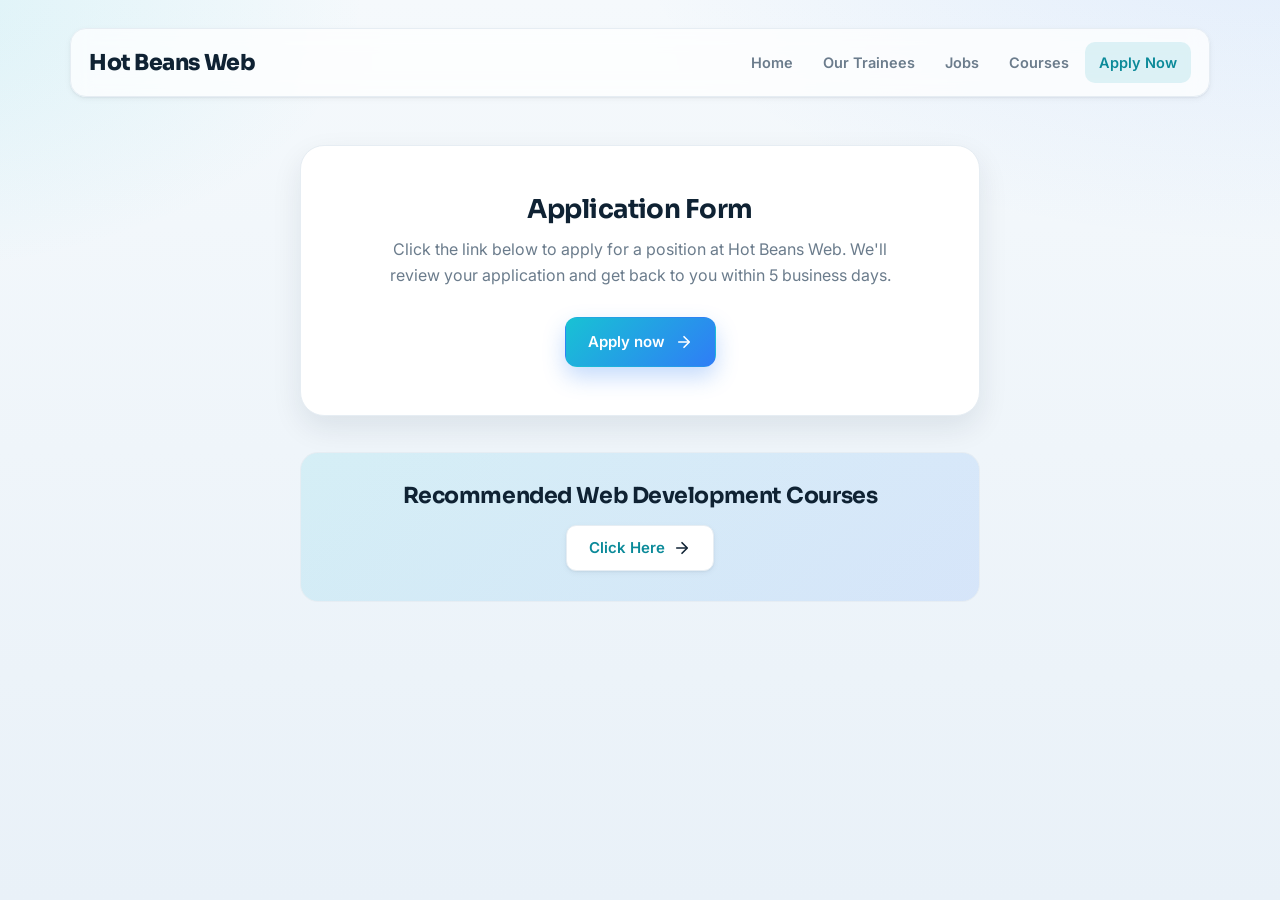
==== apply.html @ c347a07c "Initial commit" ====
<!DOCTYPE html>
<html lang="en">
<head>
  <meta charset="UTF-8">
  <meta name="viewport" content="width=device-width, initial-scale=1.0">
  <title>Hot Beans Web - Apply Now</title>
  <link rel="stylesheet" href="css/style.css">
</head>
<body>
  <div class="frame">
    <div class="wrap">

      <div id="site-header"></div>

      <section class="apply-wrap">
        <h2>Application Form</h2>
        <p>Click the link below to apply for a position at Hot Beans Web. We'll review your application and get back to you within 5 business days.</p>
        <a class="btn btn--cyan" href="https://docs.google.com/forms/d/e/1FAIpQLScm8ack-cFc1Bl6--9ZCEAIr3BD3UZqUUaQEHbzPcA5n_7Fcw/viewform" target="_blank">Apply now</a>
      </section>

      <div class="courses-cta">
        <h2>Recommended Web Development Courses</h2>
        <a class="btn btn--light" href="courses.html">Click Here</a>
      </div>

    </div>
  </div>
  <script src="js/header.js"></script>
  <script src="js/script.js"></script>
</body>
</html>
---- css/style.css ----
@import url('https://fonts.googleapis.com/css2?family=Inter:wght@400;500;600;700&family=Sora:wght@600;700;800&display=swap');

/* Hot Beans Web - professional polish (structure preserved) */

:root {
  --ink: #0f2233;
  --body: #33475b;
  --muted: #6b7c8c;
  --line: #e6edf3;
  --surface: #ffffff;
  --bg-1: #f5f9fc;
  --bg-2: #e9f1f8;
  --brand: #0ea5b7;
  --brand-strong: #0b8a99;
  --accent: #2f7df6;
  --grad: linear-gradient(135deg, #18c2d4 0%, #2f7df6 100%);
  --grad-soft: linear-gradient(135deg, rgba(24, 194, 212, 0.12), rgba(47, 125, 246, 0.12));
  --job: linear-gradient(160deg, #2073d6 0%, #1657a6 100%);
  --radius: 18px;
  --shadow-sm: 0 1px 2px rgba(15, 34, 51, 0.06), 0 2px 6px rgba(15, 34, 51, 0.05);
  --shadow: 0 12px 30px rgba(15, 34, 51, 0.09);
  --shadow-lg: 0 24px 50px rgba(15, 34, 51, 0.14);
}

* { margin: 0; padding: 0; box-sizing: border-box; }

html { scroll-behavior: smooth; }

body {
  font-family: 'Inter', -apple-system, BlinkMacSystemFont, 'Segoe UI', Roboto, Helvetica, Arial, sans-serif;
  color: var(--body);
  background: var(--bg-1);
  line-height: 1.6;
  -webkit-font-smoothing: antialiased;
  text-rendering: optimizeLegibility;
}

h1, h2, h3 {
  font-family: 'Sora', 'Inter', sans-serif;
  color: var(--ink);
  line-height: 1.2;
  letter-spacing: -0.02em;
}

.frame {
  min-height: 100vh;
  background:
    radial-gradient(1100px 560px at 100% -10%, rgba(47, 125, 246, 0.10), transparent 60%),
    radial-gradient(900px 500px at -10% 0%, rgba(24, 194, 212, 0.12), transparent 55%),
    linear-gradient(180deg, var(--bg-1) 0%, var(--bg-2) 100%);
  background-attachment: fixed;
  padding: 28px 24px 84px;
}
.wrap { max-width: 1140px; margin: 0 auto; }

/* ---------- Header / nav ---------- */
.site-header {
  display: flex;
  align-items: center;
  justify-content: space-between;
  gap: 20px;
  flex-wrap: wrap;
  margin-bottom: 48px;
  padding: 13px 18px;
  background: rgba(255, 255, 255, 0.72);
  border: 1px solid var(--line);
  border-radius: 16px;
  box-shadow: var(--shadow-sm);
  -webkit-backdrop-filter: blur(10px);
  backdrop-filter: blur(10px);
  position: sticky;
  top: 16px;
  z-index: 50;
}
.brand {
  font-family: 'Sora', 'Inter', sans-serif;
  font-weight: 800;
  letter-spacing: -0.02em;
  color: var(--ink);
}
.brand--xl { font-size: clamp(20px, 2.4vw, 26px); line-height: 1.1; }
.brand--sm { font-size: 22px; }

.main-nav {
  display: flex;
  align-items: center;
  gap: 2px;
  flex-wrap: wrap;
  list-style: none;
}
.nav-tab {
  display: inline-flex;
  align-items: center;
  text-align: center;
  padding: 9px 14px;
  border-radius: 10px;
  color: var(--muted);
  text-decoration: none;
  font-size: 14.5px;
  font-weight: 600;
  white-space: nowrap;
  transition: background 0.18s ease, color 0.18s ease;
}
.nav-tab:hover { background: #eef3f8; color: var(--ink); }
.nav-tab.active { background: rgba(14, 165, 183, 0.12); color: var(--brand-strong); }

.nav-toggle {
  display: none;
  align-items: center;
  gap: 8px;
  padding: 9px 15px;
  font: inherit;
  font-weight: 600;
  background: #fff;
  border: 1px solid var(--line);
  border-radius: 10px;
  box-shadow: var(--shadow-sm);
  color: var(--ink);
  cursor: pointer;
}
.nav-toggle:hover { background: #f8fafc; }
.nav-toggle[aria-expanded="true"] { background: var(--brand); border-color: var(--brand); color: #fff; }

/* ---------- Buttons ---------- */
.btn {
  display: inline-flex;
  align-items: center;
  gap: 10px;
  padding: 12px 22px;
  font-weight: 600;
  font-size: 15px;
  letter-spacing: 0;
  text-transform: none;
  text-decoration: none;
  border: 1px solid transparent;
  border-radius: 12px;
  cursor: pointer;
  transition: transform 0.18s ease, box-shadow 0.18s ease, background 0.18s ease, border-color 0.18s ease;
}
.btn::after {
  content: "";
  width: 18px; height: 18px;
  flex: none;
  background: no-repeat center/contain url("data:image/svg+xml,%3Csvg xmlns='http://www.w3.org/2000/svg' viewBox='0 0 24 24' fill='none' stroke='%230f2233' stroke-width='2.2' stroke-linecap='round' stroke-linejoin='round'%3E%3Cpath d='M5 12h13'/%3E%3Cpath d='M12 5l7 7-7 7'/%3E%3C/svg%3E");
  transition: transform 0.18s ease;
}
.btn:hover::after { transform: translateX(3px); }
.btn--light {
  background: #fff;
  color: var(--ink);
  border-color: var(--line);
  box-shadow: var(--shadow-sm);
}
.btn--light:hover { border-color: #cdd9e3; transform: translateY(-1px); box-shadow: var(--shadow); }
.btn--cyan {
  background: var(--grad);
  color: #fff;
  box-shadow: 0 10px 22px rgba(47, 125, 246, 0.28);
}
.btn--cyan:hover { transform: translateY(-1px); box-shadow: 0 14px 28px rgba(47, 125, 246, 0.36); filter: brightness(1.03); }
.btn--cyan::after {
  background-image: url("data:image/svg+xml,%3Csvg xmlns='http://www.w3.org/2000/svg' viewBox='0 0 24 24' fill='none' stroke='%23ffffff' stroke-width='2.2' stroke-linecap='round' stroke-linejoin='round'%3E%3Cpath d='M5 12h13'/%3E%3Cpath d='M12 5l7 7-7 7'/%3E%3C/svg%3E");
}

.text-link {
  display: inline-flex;
  align-items: center;
  gap: 8px;
  font-family: 'Sora', 'Inter', sans-serif;
  font-size: 18px;
  font-weight: 600;
  color: var(--brand-strong);
  text-decoration: none;
}
.text-link:hover { color: var(--accent); }

/* ---------- Home: welcome + about ---------- */
.welcome {
  font-family: 'Sora', 'Inter', sans-serif;
  font-size: clamp(32px, 5vw, 52px);
  font-weight: 800;
  color: var(--ink);
  letter-spacing: -0.03em;
  line-height: 1.05;
  text-transform: none;
  margin: 8px 0 26px;
  max-width: 760px;
}
.btn-row { display: flex; gap: 14px; flex-wrap: wrap; margin-bottom: 56px; }

.about {
  display: grid;
  grid-template-columns: 1.05fr 1fr;
  gap: 48px;
  align-items: center;
  margin-bottom: 64px;
  background: var(--surface);
  border: 1px solid var(--line);
  border-radius: 24px;
  padding: 44px;
  box-shadow: var(--shadow);
}
.about h2 { font-size: clamp(24px, 3vw, 32px); margin-bottom: 14px; }
.about p { font-size: 16px; color: var(--body); margin-bottom: 14px; max-width: 540px; }
.about-img {
  width: 100%;
  border: none;
  border-radius: 18px;
  display: block;
  aspect-ratio: 16 / 11;
  object-fit: cover;
  box-shadow: var(--shadow);
}

.cta-center {
  text-align: center;
  max-width: 840px;
  margin: 0 auto 64px;
  background: var(--grad);
  border-radius: 24px;
  padding: 52px 40px;
  box-shadow: var(--shadow-lg);
}
.cta-center h2 { color: #fff; font-size: clamp(22px, 3vw, 30px); margin-bottom: 12px; }
.cta-center p { color: rgba(255, 255, 255, 0.92); margin-bottom: 26px; font-size: 16px; }
.cta-center .btn { margin: 0 auto; }

/* ---------- Home: company profile (folded in) ---------- */
.company {
  display: grid;
  grid-template-columns: 0.9fr 1fr 1.2fr;
  gap: 36px;
  align-items: center;
  margin-bottom: 64px;
  background: var(--surface);
  border: 1px solid var(--line);
  border-radius: 24px;
  padding: 40px;
  box-shadow: var(--shadow);
}
.company-intro h2 { font-size: clamp(22px, 2.6vw, 28px); margin-bottom: 12px; }
.company-intro p { font-size: 15px; color: var(--muted); }
.company-img { width: 100%; display: block; border-radius: 16px; aspect-ratio: 4 / 3; object-fit: cover; box-shadow: var(--shadow); }
.company-story h3 { font-size: 20px; margin-bottom: 10px; }
.company-story p { font-size: 14.5px; color: var(--body); margin-bottom: 12px; }

/* ---------- Company profile page (story) ---------- */
.page-intro { text-align: center; max-width: 760px; margin: 0 auto 44px; }
.page-intro h1 { font-size: clamp(30px, 4vw, 42px); margin-bottom: 12px; }
.page-intro p { font-size: 17px; color: var(--muted); }

.story-grid {
  display: grid;
  grid-template-columns: 1fr 1.1fr;
  gap: 44px;
  align-items: center;
  margin-bottom: 56px;
  background: var(--surface);
  border: 1px solid var(--line);
  border-radius: 24px;
  padding: 44px;
  box-shadow: var(--shadow);
}
.story-img { width: 100%; display: block; border-radius: 18px; aspect-ratio: 4 / 3; object-fit: cover; box-shadow: var(--shadow); }
.story-text h2 { font-size: clamp(24px, 3vw, 32px); margin-bottom: 14px; }
.story-text p { font-size: 16px; color: var(--body); margin-bottom: 14px; }

.why { text-align: center; max-width: 720px; margin: 0 auto 36px; }
.why h2 { font-size: clamp(24px, 3vw, 30px); margin-bottom: 10px; }
.why p { font-size: 16px; color: var(--muted); }

.perks-grid {
  display: grid;
  grid-template-columns: repeat(3, 1fr);
  gap: 20px;
  max-width: 980px;
  margin: 0 auto 56px;
}
.perk {
  background: var(--surface);
  border: 1px solid var(--line);
  border-radius: 16px;
  padding: 26px 22px;
  text-align: center;
  box-shadow: var(--shadow-sm);
  transition: transform 0.18s ease, box-shadow 0.18s ease;
}
.perk:hover { transform: translateY(-3px); box-shadow: var(--shadow); }
.perk h3 { font-size: 16px; margin-bottom: 8px; }
.perk p { font-size: 14px; color: var(--muted); }

.home-apply { text-align: center; margin-top: 8px; }
.home-apply .btn { margin: 0 auto; }

/* ---------- Trainees ---------- */
.trainees-grid {
  display: grid;
  grid-template-columns: repeat(3, 1fr);
  gap: 28px;
  margin: 36px 0 56px;
}
.trainee {
  background: var(--surface);
  border: 1px solid var(--line);
  border-radius: 18px;
  padding: 30px 24px;
  text-align: center;
  box-shadow: var(--shadow-sm);
  transition: transform 0.18s ease, box-shadow 0.18s ease;
}
.trainee:hover { transform: translateY(-3px); box-shadow: var(--shadow); }
.trainee img {
  width: 100%;
  height: 240px;
  object-fit: cover;
  display: block;
  margin: 0 auto 18px;
  border-radius: 14px;
  box-shadow: var(--shadow-sm);
}
.trainee h3 { font-size: 18px; margin-bottom: 8px; }
.trainee p { font-size: 14px; font-weight: 400; color: var(--muted); margin-bottom: 10px; }
.trainee .skills { font-size: 13.5px; color: var(--body); }
.trainee .skills strong { color: var(--ink); }

.next {
  text-align: center;
  max-width: 820px;
  margin: 0 auto 40px;
  background: var(--surface);
  border: 1px solid var(--line);
  border-radius: 20px;
  padding: 34px;
  box-shadow: var(--shadow-sm);
}
.next h2 { font-size: 22px; margin-bottom: 10px; }
.next p { font-size: 16px; color: var(--muted); }

/* ---------- Jobs (refined blue columns) ---------- */
.jobs-grid {
  display: grid;
  grid-template-columns: repeat(3, 1fr);
  gap: 26px;
  margin-top: 36px;
}
.job {
  background: var(--job);
  color: #ffffff;
  border-radius: 18px;
  padding: 30px 26px;
  text-align: center;
  box-shadow: var(--shadow);
  transition: transform 0.18s ease, box-shadow 0.18s ease;
}
.job:hover { transform: translateY(-4px); box-shadow: var(--shadow-lg); }
.job h2 { color: #ffffff; font-size: 21px; margin-bottom: 12px; }
.job > p { color: rgba(255, 255, 255, 0.88); font-size: 14.5px; margin-bottom: 18px; }
.job h3 {
  color: rgba(255, 255, 255, 0.78);
  font-size: 12px;
  letter-spacing: 0.1em;
  text-transform: uppercase;
  margin: 20px 0 12px;
  padding-top: 16px;
  border-top: 1px solid rgba(255, 255, 255, 0.2);
}
.job ul { list-style: none; }
.job li {
  position: relative;
  padding-left: 22px;
  text-align: left;
  color: rgba(255, 255, 255, 0.95);
  font-size: 13.5px;
  margin-bottom: 9px;
  line-height: 1.5;
}
.job li::before {
  content: "";
  position: absolute;
  left: 2px;
  top: 7px;
  width: 7px;
  height: 7px;
  border-radius: 50%;
  background: rgba(255, 255, 255, 0.9);
}

/* ---------- Apply ---------- */
.apply-wrap {
  text-align: center;
  max-width: 680px;
  margin: 30px auto 36px;
  background: var(--surface);
  border: 1px solid var(--line);
  border-radius: 24px;
  padding: 48px 40px;
  box-shadow: var(--shadow);
}
.apply-wrap h2 { font-size: 26px; margin-bottom: 12px; }
.apply-wrap p { font-size: 16px; color: var(--muted); max-width: 520px; margin: 0 auto 28px; }
.apply-wrap .btn { margin: 0 auto; }

.courses-cta { text-align: center; max-width: 680px; margin: 0 auto 24px; background: var(--grad-soft); border: 1px solid var(--line); border-radius: 18px; padding: 30px; }
.courses-cta h2 { font-size: 22px; margin-bottom: 16px; }
.courses-cta a {
  display: inline-flex;
  align-items: center;
  gap: 8px;
  background: #fff;
  border: 1px solid var(--line);
  border-radius: 10px;
  padding: 10px 22px;
  color: var(--brand-strong);
  font-weight: 600;
  text-decoration: none;
  box-shadow: var(--shadow-sm);
  transition: transform 0.18s ease, box-shadow 0.18s ease, color 0.18s ease;
}
.courses-cta a:hover { color: var(--accent); transform: translateY(-1px); box-shadow: var(--shadow); }

/* ---------- Courses ---------- */
.courses-title { font-size: clamp(28px, 4vw, 40px); margin: 6px 0 32px; text-align: center; }
.courses-list {
  display: flex;
  flex-direction: column;
  gap: 28px;
  max-width: 760px;
  margin: 0 auto;
}
.course-item {
  background: var(--surface);
  border: 1px solid var(--line);
  border-radius: var(--radius);
  overflow: hidden;
  box-shadow: var(--shadow-sm);
  transition: transform 0.18s ease, box-shadow 0.18s ease;
}
.course-item:hover { transform: translateY(-4px); box-shadow: var(--shadow); }

/* Logo banner (image area) */
.course-banner {
  display: flex;
  align-items: center;
  justify-content: center;
  min-height: 200px;
  padding: 36px 24px;
}
.course-info {
  padding: 26px 24px 30px;
  text-align: center;
  display: flex;
  flex-direction: column;
  align-items: center;
}
.course-info h3 { font-size: 20px; line-height: 1.3; margin-bottom: 10px; }
.course-info .level {
  display: inline-block;
  font-size: 12px;
  font-weight: 600;
  color: var(--brand-strong);
  background: rgba(14, 165, 183, 0.12);
  border-radius: 999px;
  padding: 4px 12px;
  margin-bottom: 14px;
}
.course-info p { font-size: 15px; color: var(--muted); margin-bottom: 18px; max-width: 520px; }
.course-info a {
  display: inline-flex;
  align-items: center;
  gap: 6px;
  color: var(--ink);
  font-weight: 600;
  text-decoration: none;
  transition: color 0.18s ease;
}
.course-info a:hover { color: var(--brand-strong); }

/* Brand logo banners */
.logo {
  font-family: 'Sora', 'Inter', sans-serif;
  font-weight: 800;
  letter-spacing: -0.01em;
}
.course-banner--fcc { background: #0a0a23; }
.logo--fcc {
  font-family: 'Courier New', monospace;
  font-size: clamp(26px, 5vw, 40px);
  font-weight: 700;
  color: #fff;
}
.logo--fcc .logo-flame { margin-left: 4px; }

.course-banner--odin { background: #ffffff; border-bottom: 1px solid var(--line); }
.logo--odin {
  font-family: 'Trebuchet MS', 'Sora', sans-serif;
  font-size: clamp(26px, 5vw, 42px);
  font-weight: 700;
  letter-spacing: 0.04em;
  text-transform: uppercase;
  color: #cf9b53;
}

.course-banner--mdn { background: #1b1b1b; }
.logo--mdn {
  font-family: 'Inter', sans-serif;
  font-size: clamp(26px, 5vw, 40px);
  font-weight: 700;
  color: #fff;
  display: inline-flex;
  align-items: baseline;
  gap: 8px;
}
.logo--mdn .logo-m { color: #4d96ff; letter-spacing: -2px; }

.course-banner--codecademy { background: #13294b; }
.logo--codecademy {
  font-family: 'Inter', sans-serif;
  font-size: clamp(26px, 5vw, 40px);
  font-weight: 700;
  color: #fff;
  border: 3px solid #fff;
  border-radius: 6px;
  padding: 6px 18px;
}

.course-banner--scrimba { background: #f3f6fb; border-bottom: 1px solid var(--line); }
.logo--scrimba {
  font-family: 'Trebuchet MS', 'Sora', sans-serif;
  font-size: clamp(26px, 5vw, 40px);
  font-weight: 700;
  color: #2f5d8a;
  display: inline-flex;
  align-items: center;
  gap: 10px;
}
.logo--scrimba .logo-dots {
  width: 22px; height: 22px;
  border-radius: 50%;
  background:
    radial-gradient(circle at 30% 30%, #f6b73c 0 45%, transparent 46%),
    radial-gradient(circle at 70% 70%, #e8622d 0 45%, transparent 46%);
  background-color: #2f5d8a;
}

.course-banner--udemy { background: #ffffff; border-bottom: 1px solid var(--line); }
.logo--udemy {
  font-family: 'Trebuchet MS', 'Sora', sans-serif;
  font-size: clamp(28px, 5vw, 46px);
  font-weight: 700;
  color: #1c1d1f;
  display: inline-flex;
  align-items: flex-start;
  gap: 2px;
}
.logo--udemy .logo-chevron {
  color: #a435f0;
  font-size: 0.7em;
  line-height: 1;
  transform: translateY(-2px);
}

/* ---------- Responsive ---------- */
@media (max-width: 1024px) {
  .frame { padding: 24px 18px 64px; }
  .about, .company { gap: 30px; }
  .about { padding: 36px; }
  .company { grid-template-columns: 1fr 1fr; padding: 32px; }
  .company-story { grid-column: 1 / -1; }
  .perks-grid, .trainees-grid, .jobs-grid { grid-template-columns: repeat(2, 1fr); }
}

@media (max-width: 860px) {
  .site-header { margin-bottom: 36px; }
  .nav-toggle { display: inline-flex; }
  .main-nav {
    display: none;
    position: absolute;
    top: calc(100% + 10px);
    right: 14px;
    width: min(280px, calc(100vw - 44px));
    flex-direction: column;
    gap: 4px;
    padding: 8px;
    background: #fff;
    border: 1px solid var(--line);
    border-radius: 14px;
    box-shadow: var(--shadow-lg);
  }
  .main-nav.is-open { display: flex; }
  .nav-tab { width: 100%; justify-content: flex-start; padding: 11px 14px; }

  .about, .company, .story-grid { grid-template-columns: 1fr; }
  .company-story { grid-column: auto; }
  .about-img, .company-img, .story-img { max-width: 560px; width: 100%; }
  .cta-center { padding: 40px 26px; }
}

@media (max-width: 600px) {
  .frame { padding: 16px 12px 52px; }
  .site-header { top: 10px; padding: 11px 14px; }
  .perks-grid, .trainees-grid, .jobs-grid, .courses-grid { grid-template-columns: 1fr; }
  .welcome { font-size: 33px; }
  .about, .apply-wrap { padding: 26px; }
}

@media (max-width: 380px) {
  .nav-tab { font-size: 14px; }
}
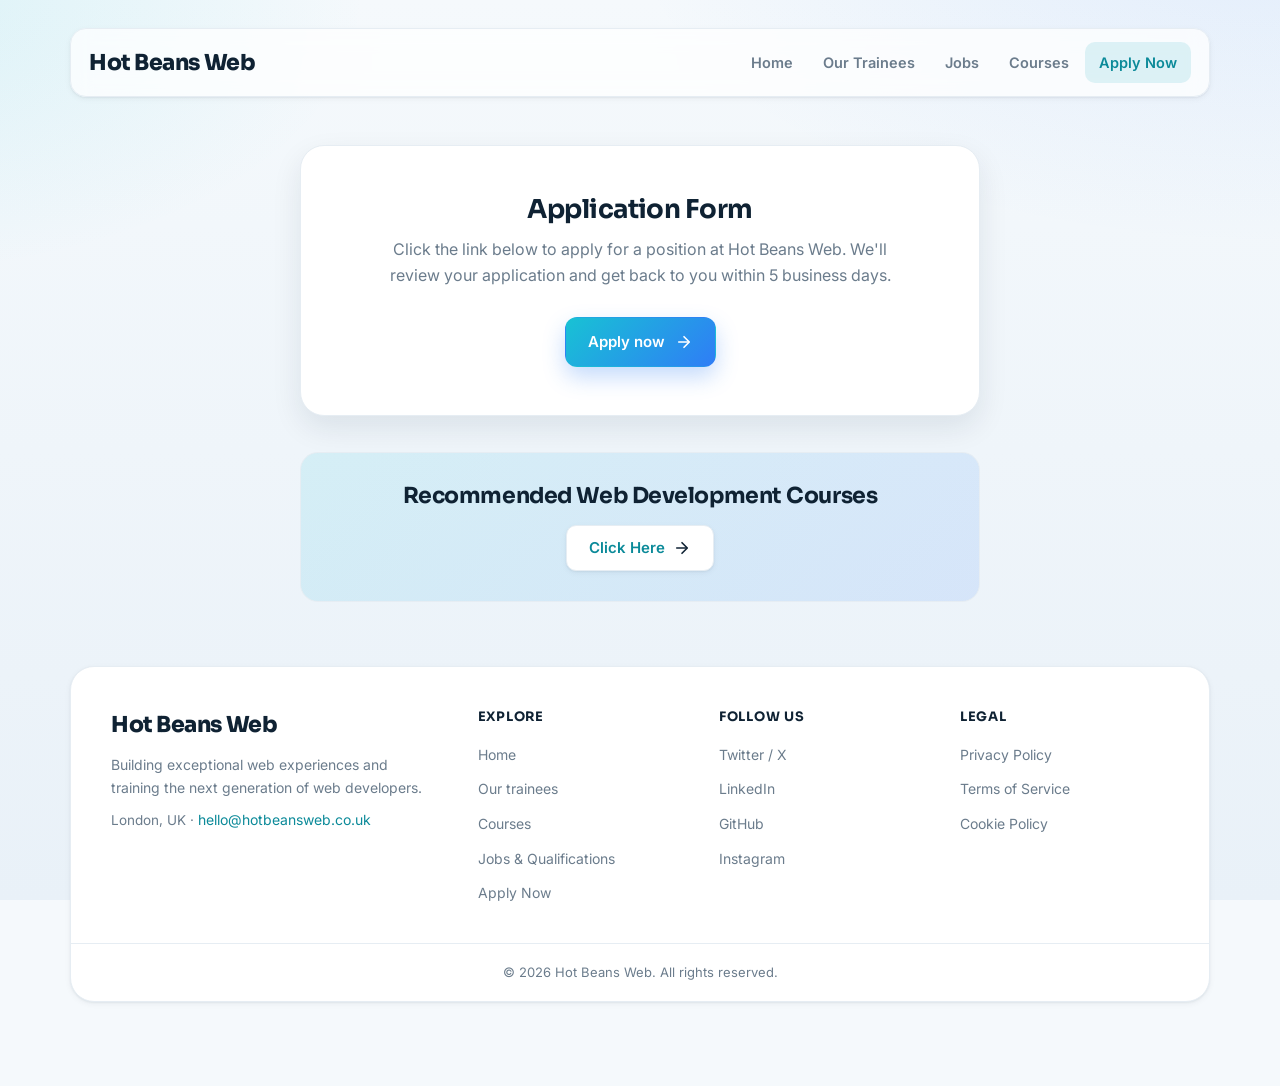
==== commit b70ed122: "optimisation" ====
--- a/apply.html
+++ b/apply.html
@@ -23,9 +23,12 @@
         <a class="btn btn--light" href="courses.html">Click Here</a>
       </div>
 
+      <div id="site-footer"></div>
+
     </div>
   </div>
   <script src="js/header.js"></script>
+  <script src="js/footer.js"></script>
   <script src="js/script.js"></script>
 </body>
 </html>
--- a/css/style.css
+++ b/css/style.css
@@ -606,3 +606,167 @@
 @media (max-width: 380px) {
   .nav-tab { font-size: 14px; }
 }
+
+/* ---------- Consistent image sizing ---------- */
+.about-img, .story-img { aspect-ratio: 16 / 10; height: auto; }
+
+/* ---------- Trainee testimonials ---------- */
+.trainee .testimonial {
+  font-size: 13.5px;
+  font-style: italic;
+  color: var(--body);
+  background: var(--grad-soft);
+  border-left: 3px solid var(--brand);
+  border-radius: 10px;
+  padding: 12px 14px;
+  margin: 14px 0 12px;
+  text-align: left;
+}
+.trainee .testimonial cite {
+  display: block;
+  margin-top: 8px;
+  font-style: normal;
+  font-weight: 600;
+  font-size: 12.5px;
+  color: var(--muted);
+}
+
+/* ---------- Course meta (price + duration) ---------- */
+.course-meta {
+  display: flex;
+  flex-wrap: wrap;
+  justify-content: center;
+  gap: 8px;
+  margin-bottom: 14px;
+}
+.meta-tag {
+  display: inline-flex;
+  align-items: center;
+  gap: 6px;
+  font-size: 12px;
+  font-weight: 600;
+  color: var(--body);
+  background: #eef3f8;
+  border: 1px solid var(--line);
+  border-radius: 999px;
+  padding: 4px 12px;
+}
+.meta-tag--free { color: #0f7a4d; background: rgba(16, 185, 129, 0.12); border-color: rgba(16, 185, 129, 0.25); }
+.meta-tag--paid { color: #9a5b00; background: rgba(245, 158, 11, 0.14); border-color: rgba(245, 158, 11, 0.28); }
+
+/* ---------- Job specification details ---------- */
+.job-meta {
+  list-style: none;
+  text-align: left;
+  background: rgba(255, 255, 255, 0.1);
+  border: 1px solid rgba(255, 255, 255, 0.22);
+  border-radius: 12px;
+  padding: 14px 16px;
+  margin-bottom: 18px;
+}
+.job-meta li {
+  display: flex;
+  justify-content: space-between;
+  gap: 12px;
+  font-size: 13px;
+  color: rgba(255, 255, 255, 0.95);
+  padding: 5px 0;
+  padding-left: 0;
+  border-bottom: 1px solid rgba(255, 255, 255, 0.12);
+}
+.job-meta li::before { content: none; display: none; }
+.job-meta li:last-child { border-bottom: none; }
+.job-meta .meta-key { color: rgba(255, 255, 255, 0.72); font-weight: 600; }
+.job-meta .meta-val { text-align: right; }
+
+/* ---------- Company projects ---------- */
+.projects { max-width: 720px; margin: 0 auto 30px; text-align: center; }
+.projects h2 { font-size: clamp(24px, 3vw, 30px); margin-bottom: 10px; }
+.projects p { font-size: 16px; color: var(--muted); }
+.projects-grid {
+  display: grid;
+  grid-template-columns: repeat(3, 1fr);
+  gap: 20px;
+  max-width: 980px;
+  margin: 0 auto 56px;
+}
+.project {
+  background: var(--surface);
+  border: 1px solid var(--line);
+  border-radius: 16px;
+  padding: 26px 22px;
+  text-align: left;
+  box-shadow: var(--shadow-sm);
+  transition: transform 0.18s ease, box-shadow 0.18s ease;
+}
+.project:hover { transform: translateY(-3px); box-shadow: var(--shadow); }
+.project .project-tag {
+  display: inline-block;
+  font-size: 11.5px;
+  font-weight: 600;
+  letter-spacing: 0.04em;
+  text-transform: uppercase;
+  color: var(--brand-strong);
+  background: rgba(14, 165, 183, 0.12);
+  border-radius: 999px;
+  padding: 3px 11px;
+  margin-bottom: 12px;
+}
+.project h3 { font-size: 17px; margin-bottom: 8px; }
+.project p { font-size: 14px; color: var(--muted); margin-bottom: 10px; }
+.project .project-stack { font-size: 12.5px; color: var(--body); }
+.project .project-stack strong { color: var(--ink); }
+
+/* ---------- Footer ---------- */
+.site-footer {
+  margin-top: 64px;
+  background: var(--surface);
+  border: 1px solid var(--line);
+  border-radius: 24px;
+  box-shadow: var(--shadow-sm);
+  overflow: hidden;
+}
+.footer-inner {
+  display: grid;
+  grid-template-columns: 1.6fr 1fr 1fr 1fr;
+  gap: 32px;
+  padding: 40px 40px 28px;
+}
+.footer-about .brand { display: inline-block; margin-bottom: 12px; }
+.footer-about p { font-size: 14px; color: var(--muted); max-width: 320px; margin-bottom: 10px; }
+.footer-about .footer-contact { font-size: 13.5px; }
+.footer-about .footer-contact a { color: var(--brand-strong); text-decoration: none; }
+.footer-about .footer-contact a:hover { color: var(--accent); }
+.footer-col h4 {
+  font-family: 'Sora', 'Inter', sans-serif;
+  font-size: 13px;
+  letter-spacing: 0.06em;
+  text-transform: uppercase;
+  color: var(--ink);
+  margin-bottom: 14px;
+}
+.footer-col ul { list-style: none; }
+.footer-col li { margin-bottom: 9px; }
+.footer-col a {
+  font-size: 14px;
+  color: var(--muted);
+  text-decoration: none;
+  transition: color 0.18s ease;
+}
+.footer-col a:hover { color: var(--brand-strong); }
+.footer-bottom {
+  border-top: 1px solid var(--line);
+  padding: 18px 40px;
+  text-align: center;
+}
+.footer-bottom p { font-size: 13px; color: var(--muted); }
+
+@media (max-width: 860px) {
+  .footer-inner { grid-template-columns: 1fr 1fr; gap: 28px; padding: 32px 28px 24px; }
+  .footer-about { grid-column: 1 / -1; }
+}
+@media (max-width: 600px) {
+  .projects-grid { grid-template-columns: 1fr; }
+  .footer-inner { grid-template-columns: 1fr; }
+  .footer-bottom { padding: 16px 24px; }
+}
